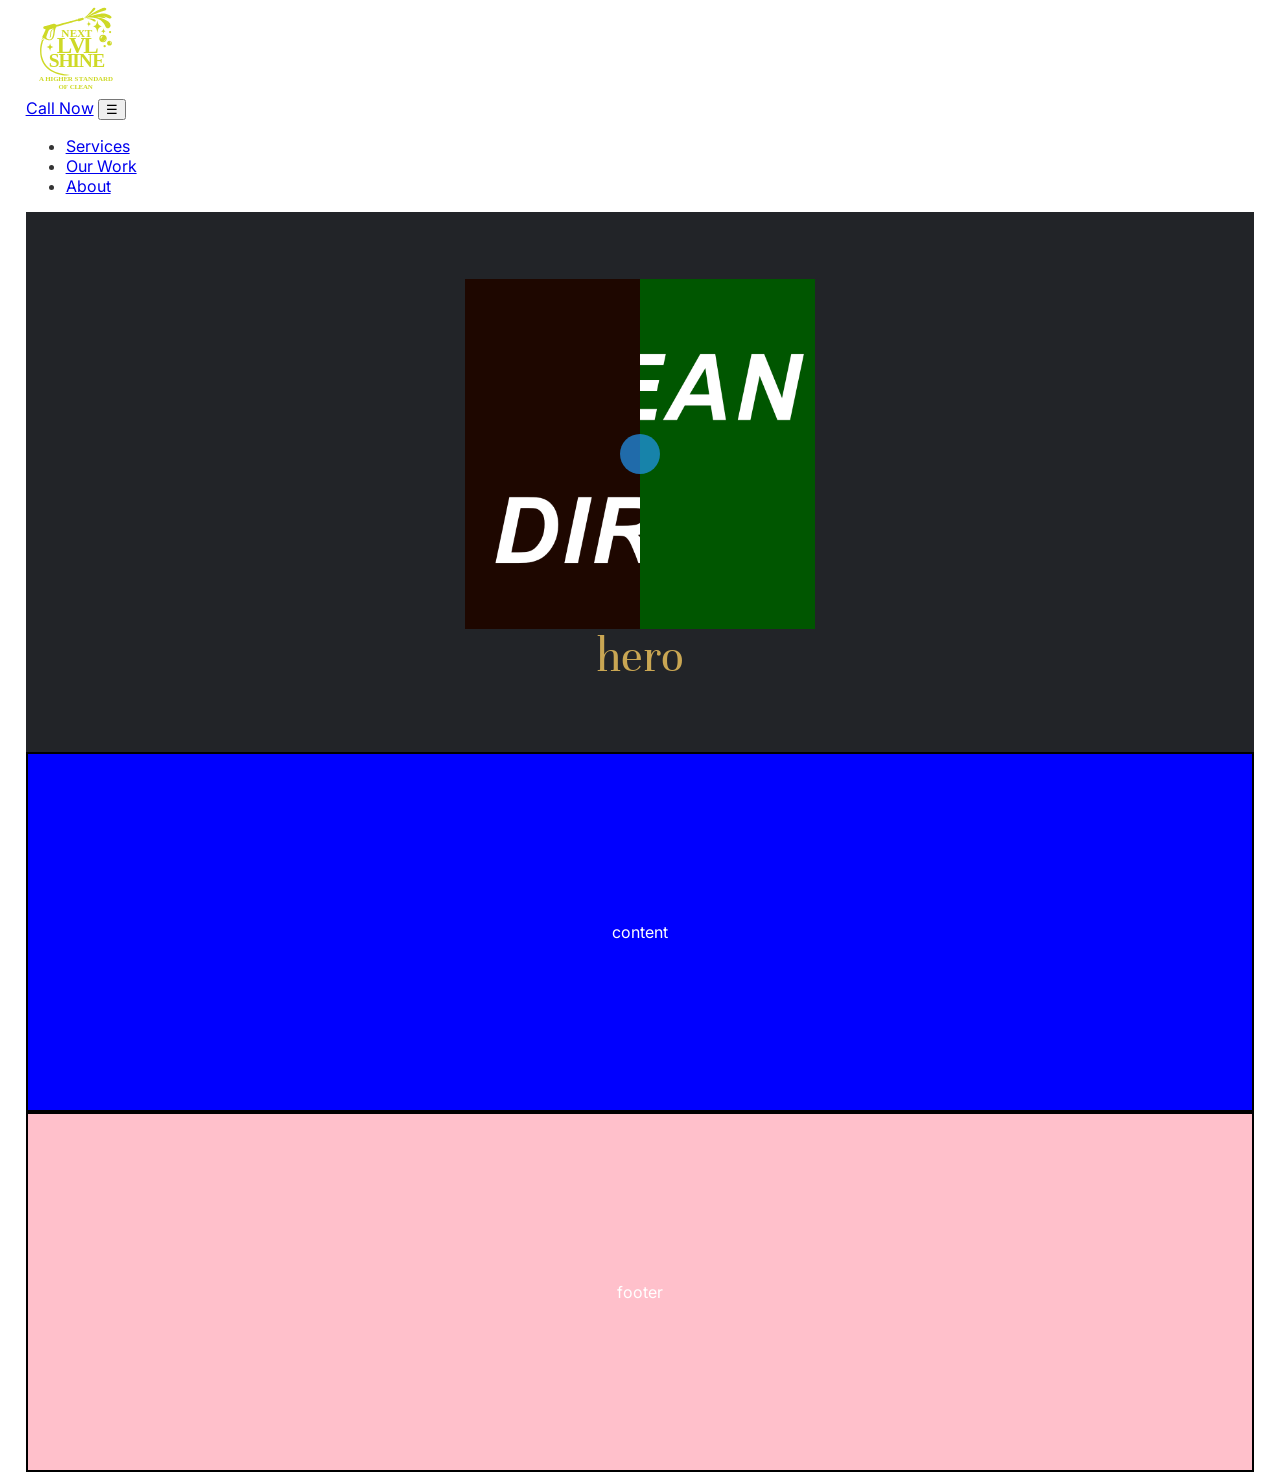
==== pages/index/index.html @ 2344f972 "feat: reorganize project structure by implementing new UI components, page-specific stylesheets, and" ====
<html lang="en">

<head>
    <meta charset="UTF-8">
    <meta name="viewport" content="width=device-width, initial-scale=1.0">
    <title>Home Page</title>
    <link rel="stylesheet" href="./styles.css">
    <link rel="stylesheet" href="../../src/ui/nav/styles.css">
    <link rel="stylesheet" href="../../src/ui/footer/styles.css">
</head>

<body>
    <div id="topbar-container"></div>

    <div class="hero-container">
        <div class="img-comp-container">
            <div class="img-comp-img">
                <img src="../../src/img/clean.png">
            </div>

            <div class="img-comp-img img-comp-overlay">
                <img src="../../src/img/dirty.png">
            </div>
        </div>
        <span class="hero-span">hero</span>
    </div>

    <section>
        <div class="main-content"><span>content</span></div>
    </section>

    <div class="footer"><span>footer</span></div>

    <script src="../../src/ui/nav/navbar.js"></script>
    <script src="./heroComparison.js"></script>

</body>

</html>
---- pages/index/styles.css ----
@import url('https://fonts.googleapis.com/css2?family=Unna:wght@400;700&family=Inter:wght@400;600&display=swap');

/* hero */
.hero-container {
    display: flex;
    align-items: center;
    flex-flow: column nowrap;
    justify-content: center;
    background-color: var(--primaryDark2);
    color: var(--accent);
    width: 100%;
    height: 60vh;
    font-family: var(--font-heading);
    font-size: 3rem;
    text-align: center;
    clear: both;
}

/* content */
.main-content {
    display: flex;
    align-items: center;
    flex-flow: column nowrap;
    border: 2px solid black;
    justify-content: center;
    background-color: blue;
    color: white;
    width: 100%;
    height: 40%;
}

* {
    box-sizing: border-box;
}

.img-comp-container {
    position: relative;
}

.img-comp-img {
    position: absolute;
    width: auto;
    height: auto;
    overflow: hidden;
    top: 0;
    left: 0;
}

.img-comp-img:first-child {
    position: relative;
}

.img-comp-img img {
    display: block;
    vertical-align: middle;
    max-height: 350px;
    width: auto;
}

.img-comp-slider {
    position: absolute;
    z-index: 9;
    cursor: ew-resize;
    /*set the appearance of the slider:*/
    width: 40px;
    height: 40px;
    background-color: #2196F3;
    opacity: 0.7;
    border-radius: 50%;
}
---- src/ui/nav/styles.css ----
@import url('https://fonts.googleapis.com/css2?family=Unna:wght@400;700&family=Inter:wght@400;600&display=swap');

:root {
    /*move colors to ../colors/styles.css*/
    --primaryDark: #4A4C50;
    --primaryDark2: #222428;
    --background: #FFFFFF;
    --accent: #C9A653;
    --accent2: #D4AF37;
    --textColor: #333333;

    --font-heading: 'Unna', serif;
    --font-body: 'Inter', sans-serif;
}

@keyframes zoomInAnimation {
    0% {
        transform: scale(0);
        opacity: 0;
    }

    100% {
        transform: scale(1);
        opacity: 1;
    }
}

@keyframes slideDownAnimation {
    0% {
        transform: translateY(-100px);
        opacity: 0;
    }

    100% {
        transform: translateY(0);
        opacity: 1;
    }
}

body {
    margin: 0% 2%;
    font-family: var(--font-body);
    background-color: var(--background);
    color: var(--textColor);
}


@media (max-width: 600px) {
    body {
        margin: 0%;
        background-color: var(--primaryDark2);
    }

    .site-header {
        top: 0;
        z-index: 100;
        position: sticky;
        background-color: var(--primaryDark2);
        border-bottom: 3px solid var(--accent);
        animation-name: slideDownAnimation;
        animation-duration: 0.75s;
        animation-timing-function: ease;
        animation-iteration-count: 1;
        animation-direction: normal;
        animation-fill-mode: none;
    }

    .main-nav {
        display: flex;
        justify-content: space-between;
        padding: 15px 5%;

    }

    .nav-actions {
        display: flex;
        align-items: center;
        gap: 55px;
    }

    header nav a img {
        /* logo */
    }

    header nav div a {
        /* money button */
    }

    header nav div button {
        /* hamburger */
    }


    /* The Money Button */
    .btn-quote {
        background-color: var(--accent);
        color: var(--primaryDark2);
        font-family: var(--font-body);
        font-weight: 600;
        text-decoration: none;
        padding: 8px 16px;
        border-radius: 7.5%;
        text-transform: uppercase;
        font-size: 1rem;
        width: fit-content;
        text-wrap: nowrap;
        height: 2.5rem;
        align-content: center;
    }


    /* hamburger icon */
    .hamburger-menu {
        background: transparent;
        border: 2px solid;
        color: var(--accent);
        padding: 2% 4%;
        border-radius: 7.5%;
        width: 5rem;
        font-size: 1.8rem;
        cursor: pointer;
    }

    /* Hidden Links Dropdown (Mobile) */
    .nav-links {
        display: none;
        list-style: none;
        margin: 0;
        padding: 0;
        background-color: var(--primaryDark2);
        text-align: center;
    }

    .nav-links li a {
        display: block;
        padding: 15px;
        color: var(--background);
        text-decoration: none;
        font-family: var(--font-body);
        border-top: 1px solid rgba(255, 255, 255, 0.1);
    }

}


.nav-topbar-links {
    margin: 0%;
    border: 2px solid purple;
    padding: 0%;
    width: 100%;
    display: flex;
    align-items: center;
    flex-flow: row;
    justify-content: center;
}

.nav-topbar-links a {
    white-space: nowrap;
    text-decoration: none;
    color: black;
    padding: 1%;
    border: 2px solid brown;
    margin: 2px;
    display: flex;
    font-family: var(--font-heading);
}
---- src/ui/footer/styles.css ----
/* footer */
.footer {
    display: flex;
    align-items: center;
    flex-flow: column nowrap;
    justify-content: center;
    border: 2px solid black;
    background-color: pink;
    color: white;
    width: 100%;
    height: 40%;
}
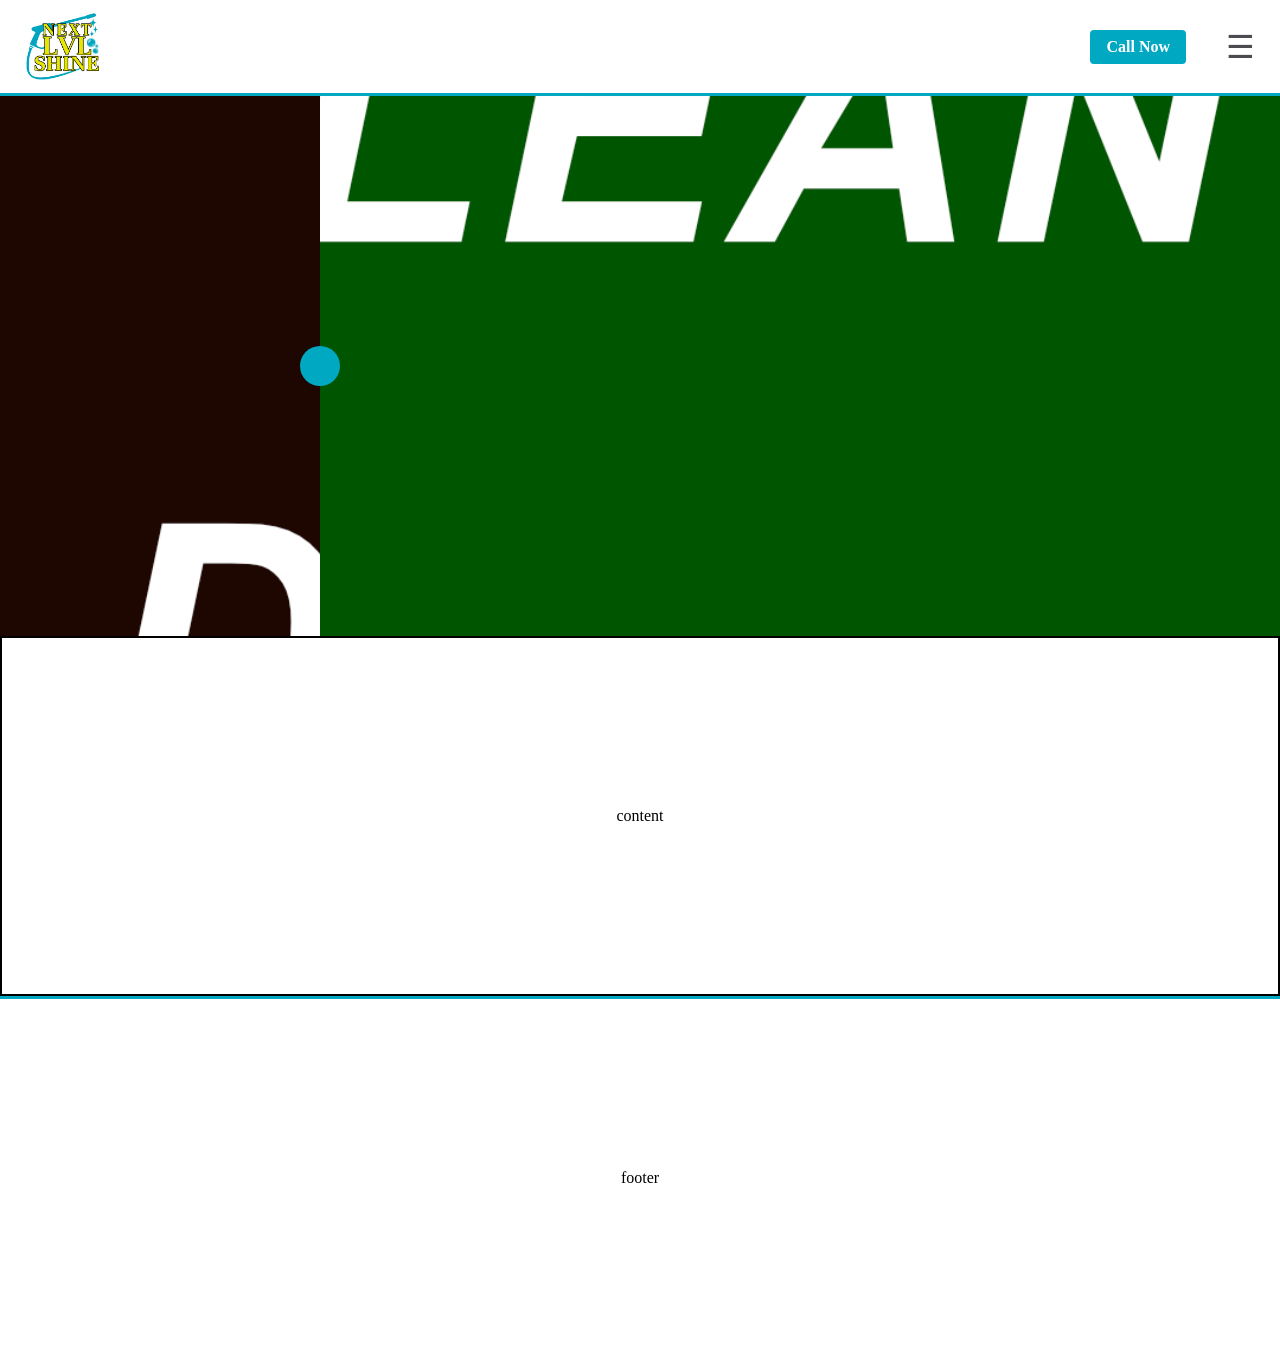
==== commit c55caa4c: "feat: add brand color palette, mobile logo assets, site navigation components, and hero img slider" ====
--- a/pages/index/index.html
+++ b/pages/index/index.html
@@ -22,7 +22,6 @@
                 <img src="../../src/img/dirty.png">
             </div>
         </div>
-        <span class="hero-span">hero</span>
     </div>
 
     <section>
--- a/pages/index/styles.css
+++ b/pages/index/styles.css
@@ -1,4 +1,11 @@
 @import url('https://fonts.googleapis.com/css2?family=Unna:wght@400;700&family=Inter:wght@400;600&display=swap');
+@import url('../../src/ui/colors/styles.css');
+
+body {
+    margin: 0;
+    padding: 0;
+    overflow-x: hidden;
+}
 
 /* hero */
 .hero-container {
@@ -6,7 +13,7 @@
     align-items: center;
     flex-flow: column nowrap;
     justify-content: center;
-    background-color: var(--primaryDark2);
+    background-color: var(--background);
     color: var(--accent);
     width: 100%;
     height: 60vh;
@@ -23,8 +30,7 @@
     flex-flow: column nowrap;
     border: 2px solid black;
     justify-content: center;
-    background-color: blue;
-    color: white;
+    color: black;
     width: 100%;
     height: 40%;
 }
@@ -35,12 +41,15 @@
 
 .img-comp-container {
     position: relative;
+    width: 100%;
+    height: 100%;
+    overflow: hidden;
 }
 
 .img-comp-img {
     position: absolute;
-    width: auto;
-    height: auto;
+    width: 100%;
+    height: 100%;
     overflow: hidden;
     top: 0;
     left: 0;
@@ -52,9 +61,11 @@
 
 .img-comp-img img {
     display: block;
-    vertical-align: middle;
-    max-height: 350px;
-    width: auto;
+    width: 100vw;
+    height: 100%;
+    object-fit: cover;
+    object-position: center;
+
 }
 
 .img-comp-slider {
@@ -64,7 +75,7 @@
     /*set the appearance of the slider:*/
     width: 40px;
     height: 40px;
-    background-color: #2196F3;
-    opacity: 0.7;
+    background-color: var(--accent);
+    opacity: 1;
     border-radius: 50%;
 }
--- a/src/ui/nav/styles.css
+++ b/src/ui/nav/styles.css
@@ -1,166 +1,80 @@
-@import url('https://fonts.googleapis.com/css2?family=Unna:wght@400;700&family=Inter:wght@400;600&display=swap');
+@import url(../colors/styles.css);
 
-:root {
-    /*move colors to ../colors/styles.css*/
-    --primaryDark: #4A4C50;
-    --primaryDark2: #222428;
-    --background: #FFFFFF;
-    --accent: #C9A653;
-    --accent2: #D4AF37;
-    --textColor: #333333;
-
-    --font-heading: 'Unna', serif;
-    --font-body: 'Inter', sans-serif;
+#topbar-container {
+    top: 0;
+    position: sticky;
+    z-index: 9999;
 }
 
-@keyframes zoomInAnimation {
-    0% {
-        transform: scale(0);
-        opacity: 0;
-    }
-
-    100% {
-        transform: scale(1);
-        opacity: 1;
-    }
+.site-header {
+    background-color: var(--background);
+    border-bottom: 3px solid var(--accent);
+    font-family: var(--font-body);
 }
 
-@keyframes slideDownAnimation {
-    0% {
-        transform: translateY(-100px);
-        opacity: 0;
-    }
-
-    100% {
-        transform: translateY(0);
-        opacity: 1;
-    }
+.main-nav {
+    display: flex;
+    justify-content: space-between;
+    align-items: center;
+    padding: 10px 0;
 }
 
-body {
-    margin: 0% 2%;
-    font-family: var(--font-body);
-    background-color: var(--background);
-    color: var(--textColor);
+.main-nav a img {
+    padding-left: 25%;
 }
 
-
-@media (max-width: 600px) {
-    body {
-        margin: 0%;
-        background-color: var(--primaryDark2);
-    }
-
-    .site-header {
-        top: 0;
-        z-index: 100;
-        position: sticky;
-        background-color: var(--primaryDark2);
-        border-bottom: 3px solid var(--accent);
-        animation-name: slideDownAnimation;
-        animation-duration: 0.75s;
-        animation-timing-function: ease;
-        animation-iteration-count: 1;
-        animation-direction: normal;
-        animation-fill-mode: none;
-    }
-
-    .main-nav {
-        display: flex;
-        justify-content: space-between;
-        padding: 15px 5%;
-
-    }
-
-    .nav-actions {
-        display: flex;
-        align-items: center;
-        gap: 55px;
-    }
-
-    header nav a img {
-        /* logo */
-    }
-
-    header nav div a {
-        /* money button */
-    }
-
-    header nav div button {
-        /* hamburger */
-    }
-
-
-    /* The Money Button */
-    .btn-quote {
-        background-color: var(--accent);
-        color: var(--primaryDark2);
-        font-family: var(--font-body);
-        font-weight: 600;
-        text-decoration: none;
-        padding: 8px 16px;
-        border-radius: 7.5%;
-        text-transform: uppercase;
-        font-size: 1rem;
-        width: fit-content;
-        text-wrap: nowrap;
-        height: 2.5rem;
-        align-content: center;
-    }
-
-
-    /* hamburger icon */
-    .hamburger-menu {
-        background: transparent;
-        border: 2px solid;
-        color: var(--accent);
-        padding: 2% 4%;
-        border-radius: 7.5%;
-        width: 5rem;
-        font-size: 1.8rem;
-        cursor: pointer;
-    }
-
-    /* Hidden Links Dropdown (Mobile) */
-    .nav-links {
-        display: none;
-        list-style: none;
-        margin: 0;
-        padding: 0;
-        background-color: var(--primaryDark2);
-        text-align: center;
-    }
-
-    .nav-links li a {
-        display: block;
-        padding: 15px;
-        color: var(--background);
-        text-decoration: none;
-        font-family: var(--font-body);
-        border-top: 1px solid rgba(255, 255, 255, 0.1);
-    }
-
+.nav-actions {
+    display: flex;
+    align-items: center;
+    gap: 15px;
 }
 
-
-.nav-topbar-links {
-    margin: 0%;
-    border: 2px solid purple;
-    padding: 0%;
-    width: 100%;
-    display: flex;
-    align-items: center;
-    flex-flow: row;
-    justify-content: center;
+.btn-quote {
+    background-color: var(--accent);
+    color: var(--background);
+    padding: 8px 16px;
+    border-radius: 4px;
+    text-decoration: none;
+    font-weight: 600;
 }
 
-.nav-topbar-links a {
-    white-space: nowrap;
+.hamburger-menu {
+    background: none;
+    border: none;
+    font-size: 2rem;
+    color: var(--primaryDark);
+    cursor: pointer;
+    padding: 0 25px;
+}
+
+/* Hidden Links Dropdown */
+.nav-links {
+    display: none;
+    /* Hidden by default */
+    list-style: none;
+    padding: 0;
+    margin: 0;
+    background-color: var(--background);
+    text-align: center;
+}
+
+/* JS will add this class when the button is clicked! */
+.nav-links.show-menu {
+    display: block;
+}
+
+.nav-links li a {
+    display: block;
+    padding: 15px;
+    color: var(--primaryDark);
     text-decoration: none;
-    color: black;
-    padding: 1%;
-    border: 2px solid brown;
-    margin: 2px;
-    display: flex;
-    font-family: var(--font-heading);
+    font-size: 1.1rem;
+    border-top: 1px solid #eee;
+    /* Light gray separator */
+}
+
+/* Active Page Indicator */
+.topbar-link-item.active {
+    color: var(--accent);
+    font-weight: bold;
 }
--- a/src/ui/footer/styles.css
+++ b/src/ui/footer/styles.css
@@ -1,12 +1,13 @@
+@import url(../colors/styles.css);
+
 /* footer */
 .footer {
     display: flex;
     align-items: center;
     flex-flow: column nowrap;
     justify-content: center;
-    border: 2px solid black;
-    background-color: pink;
-    color: white;
+    border-top: 3px solid var(--accent);
+    color: --textColor;
     width: 100%;
     height: 40%;
 }
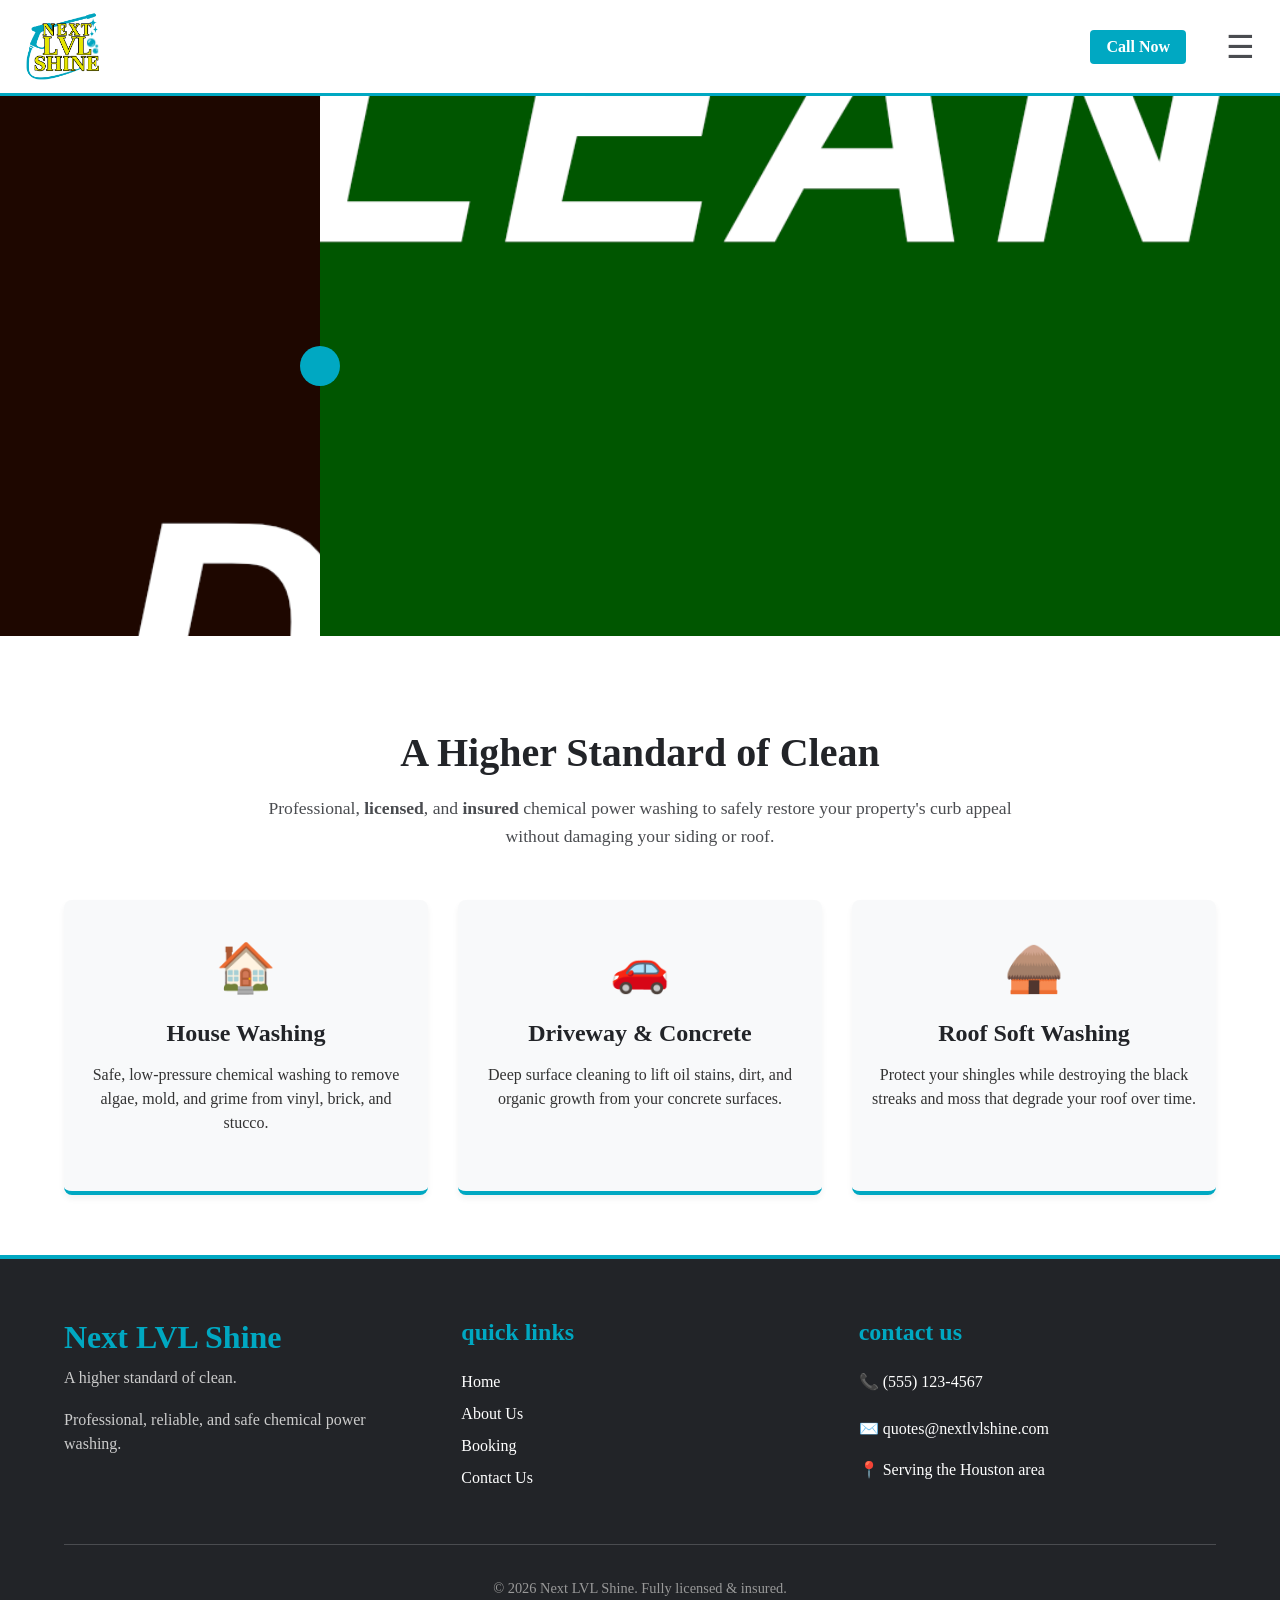
==== commit 67c35bd6: "feat: implement responsive landing page layout, site navigation, and dynamic footer components" ====
--- a/pages/index/index.html
+++ b/pages/index/index.html
@@ -24,14 +24,80 @@
         </div>
     </div>
 
-    <section>
-        <div class="main-content"><span>content</span></div>
+    <section class="main-content" id="services">
+        <div class="trust-header">
+            <h2>A Higher Standard of Clean</h2>
+            <p>Professional, <strong>licensed</strong>, and <strong>insured</strong> chemical power
+                washing to safely restore your property's curb appeal without
+                damaging your siding or roof.</p>
+        </div>
+
+        <div class="services-grid">
+
+            <div class="service-card">
+                <div class="card-icon">🏠</div>
+                <h3>House Washing</h3>
+                <p>Safe, low-pressure chemical washing to remove algae, mold, and grime from vinyl, brick, and stucco.
+                </p>
+            </div>
+
+            <div class="service-card">
+                <div class="card-icon">🚗</div>
+                <h3>Driveway & Concrete</h3>
+                <p>Deep surface cleaning to lift oil stains, dirt, and organic growth from your concrete surfaces.</p>
+            </div>
+
+            <div class="service-card">
+                <div class="card-icon">🛖</div>
+                <h3>Roof Soft Washing</h3>
+                <p>Protect your shingles while destroying the black streaks and moss that degrade your roof over time.
+                </p>
+            </div>
+
+        </div>
     </section>
 
-    <div class="footer"><span>footer</span></div>
+    <footer class="site-footer">
+        <div class="footer-grid">
+
+            <div class="footer-brand">
+                <h2>Next LVL Shine</h2>
+                <p>
+                    A higher standard of clean.
+                </p>
+                <br>
+                <p>
+                    Professional, reliable, and safe chemical power washing.
+                </p>
+            </div>
+
+            <div class="footer-links">
+                <h3>quick links</h3>
+                <ul>
+                    <li><a href="/index.html">Home</a></li>
+                    <li><a href="/about.html">About Us</a></li>
+                    <li><a href="/booking.html">Booking</a></li>
+                    <li><a href="/contact.html">Contact Us</a></li>
+                </ul>
+            </div>
+
+            <div class="footer-contact">
+                <h3>contact us</h3>
+                <p>📞 <a href="tel:+15551234567">(555) 123-4567</a></p>
+                <p>✉️ <a href="mailto:quotes@nextlvlshine.com">quotes@nextlvlshine.com</a></p>
+                <p>📍 Serving the Houston area</p>
+            </div>
+
+        </div>
+
+        <div class="footer-bottom">
+            <p>&copy; <span id="currentYear">2024</span> Next LVL Shine. Fully licensed & insured.</p>
+        </div>
+    </footer>
 
     <script src="../../src/ui/nav/navbar.js"></script>
     <script src="./heroComparison.js"></script>
+    <script src="../../src/ui/footer/footer.js"></script>
 
 </body>
 
--- a/pages/index/styles.css
+++ b/pages/index/styles.css
@@ -21,18 +21,6 @@
     font-size: 3rem;
     text-align: center;
     clear: both;
-}
-
-/* content */
-.main-content {
-    display: flex;
-    align-items: center;
-    flex-flow: column nowrap;
-    border: 2px solid black;
-    justify-content: center;
-    color: black;
-    width: 100%;
-    height: 40%;
 }
 
 * {
@@ -65,7 +53,6 @@
     height: 100%;
     object-fit: cover;
     object-position: center;
-
 }
 
 .img-comp-slider {
@@ -78,4 +65,85 @@
     background-color: var(--accent);
     opacity: 1;
     border-radius: 50%;
+}
+
+/* --- MAIN CONTENT & TRUST HEADER --- */
+.main-content {
+    background-color: var(--background);
+    padding: 60px 5%;
+    /* Generous whitespace to prevent clutter! */
+    font-family: var(--font-body);
+    color: var(--textColor);
+    text-align: center;
+}
+
+.trust-header {
+    max-width: 800px;
+    margin: 0 auto 50px auto;
+}
+
+.trust-header h2 {
+    font-family: var(--font-heading);
+    color: var(--primaryDark2);
+    font-size: 2.5rem;
+    margin-bottom: 15px;
+}
+
+.trust-header p {
+    font-size: 1.1rem;
+    line-height: 1.6;
+    color: var(--primaryDark);
+}
+
+/* --- SERVICES GRID --- */
+.services-grid {
+    display: grid;
+    /* Mobile-first: 1 column */
+    grid-template-columns: 1fr;
+    gap: 30px;
+    max-width: 1200px;
+    margin: 0 auto;
+}
+
+/* The Individual Cards */
+.service-card {
+    background-color: var(--bg-off-white);
+    /* Slightly darker than pure white to stand out */
+    padding: 40px 20px;
+    border-radius: 8px;
+    border-bottom: 4px solid var(--accent);
+    /* Gold accent line anchoring the card */
+    box-shadow: 0 4px 6px rgba(0, 0, 0, 0.05);
+    /* Very soft shadow for depth */
+    transition: transform 0.3s ease;
+}
+
+.service-card:hover {
+    transform: translateY(-5px);
+    /* Smooth floating effect when moused over */
+}
+
+.card-icon {
+    font-size: 3rem;
+    margin-bottom: 20px;
+}
+
+.service-card h3 {
+    font-family: var(--font-heading);
+    color: var(--primaryDark2);
+    font-size: 1.5rem;
+    margin-bottom: 15px;
+}
+
+.service-card p {
+    font-size: 1rem;
+    line-height: 1.5;
+}
+
+/* --- DESKTOP LAYOUT --- */
+@media (min-width: 768px) {
+    .services-grid {
+        /* Switches to 3 columns on tablets and desktops */
+        grid-template-columns: repeat(3, 1fr);
+    }
 }
--- a/src/ui/footer/styles.css
+++ b/src/ui/footer/styles.css
@@ -10,4 +10,93 @@
     color: --textColor;
     width: 100%;
     height: 40%;
+}
+
+/* main footer wrapper */
+.site-footer {
+    background-color: var(--primaryDark2);
+    color: var(--background);
+    /* white text for contrast */
+    font-family: var(--font-body);
+    padding: 60px 5% 20px;
+    border-top: 4px solid var(--accent);
+    /* gold line to anchor the bottom */
+}
+
+/* mobile-first grid layout */
+.footer-grid {
+    display: grid;
+    grid-template-columns: 1fr;
+    gap: 40px;
+    max-width: 1200px;
+    margin: 0 auto;
+}
+
+/* desktop grid layout */
+@media (min-width: 768px) {
+    .footer-grid {
+        grid-template-columns: repeat(3, 1fr);
+        /* creates 3 equal columns */
+    }
+}
+
+/* brand section styles */
+.footer-brand h2 {
+    font-family: var(--font-heading);
+    color: var(--accent);
+    font-size: 2rem;
+    margin: 0 0 10px 0;
+}
+
+.footer-brand p {
+    margin: 0;
+    line-height: 1.5;
+    color: #cccccc;
+    /* slightly muted white */
+}
+
+/* headings for links and contact */
+.footer-links h3,
+.footer-contact h3 {
+    font-family: var(--font-heading);
+    color: var(--accent);
+    font-size: 1.5rem;
+    margin: 0 0 20px 0;
+}
+
+/* remove bullet points from list */
+.footer-links ul {
+    list-style: none;
+    padding: 0;
+    margin: 0;
+}
+
+/* link styling */
+.footer-links a,
+.footer-contact a {
+    color: var(--background);
+    text-decoration: none;
+    line-height: 2;
+    transition: color 0.3s ease;
+    /* smooth color change on hover */
+}
+
+/* hover effects for links */
+.footer-links a:hover,
+.footer-contact a:hover {
+    color: var(--accent);
+}
+
+.footer-contact p {
+    margin: 0 0 15px 0;
+}
+
+/* bottom copyright section */
+.footer-bottom {
+    text-align: center;
+    margin-top: 50px;
+    padding-top: 20px;
+    border-top: 1px solid var(--primaryDark);
+    font-size: 0.9rem;
+    color: #999999;
 }
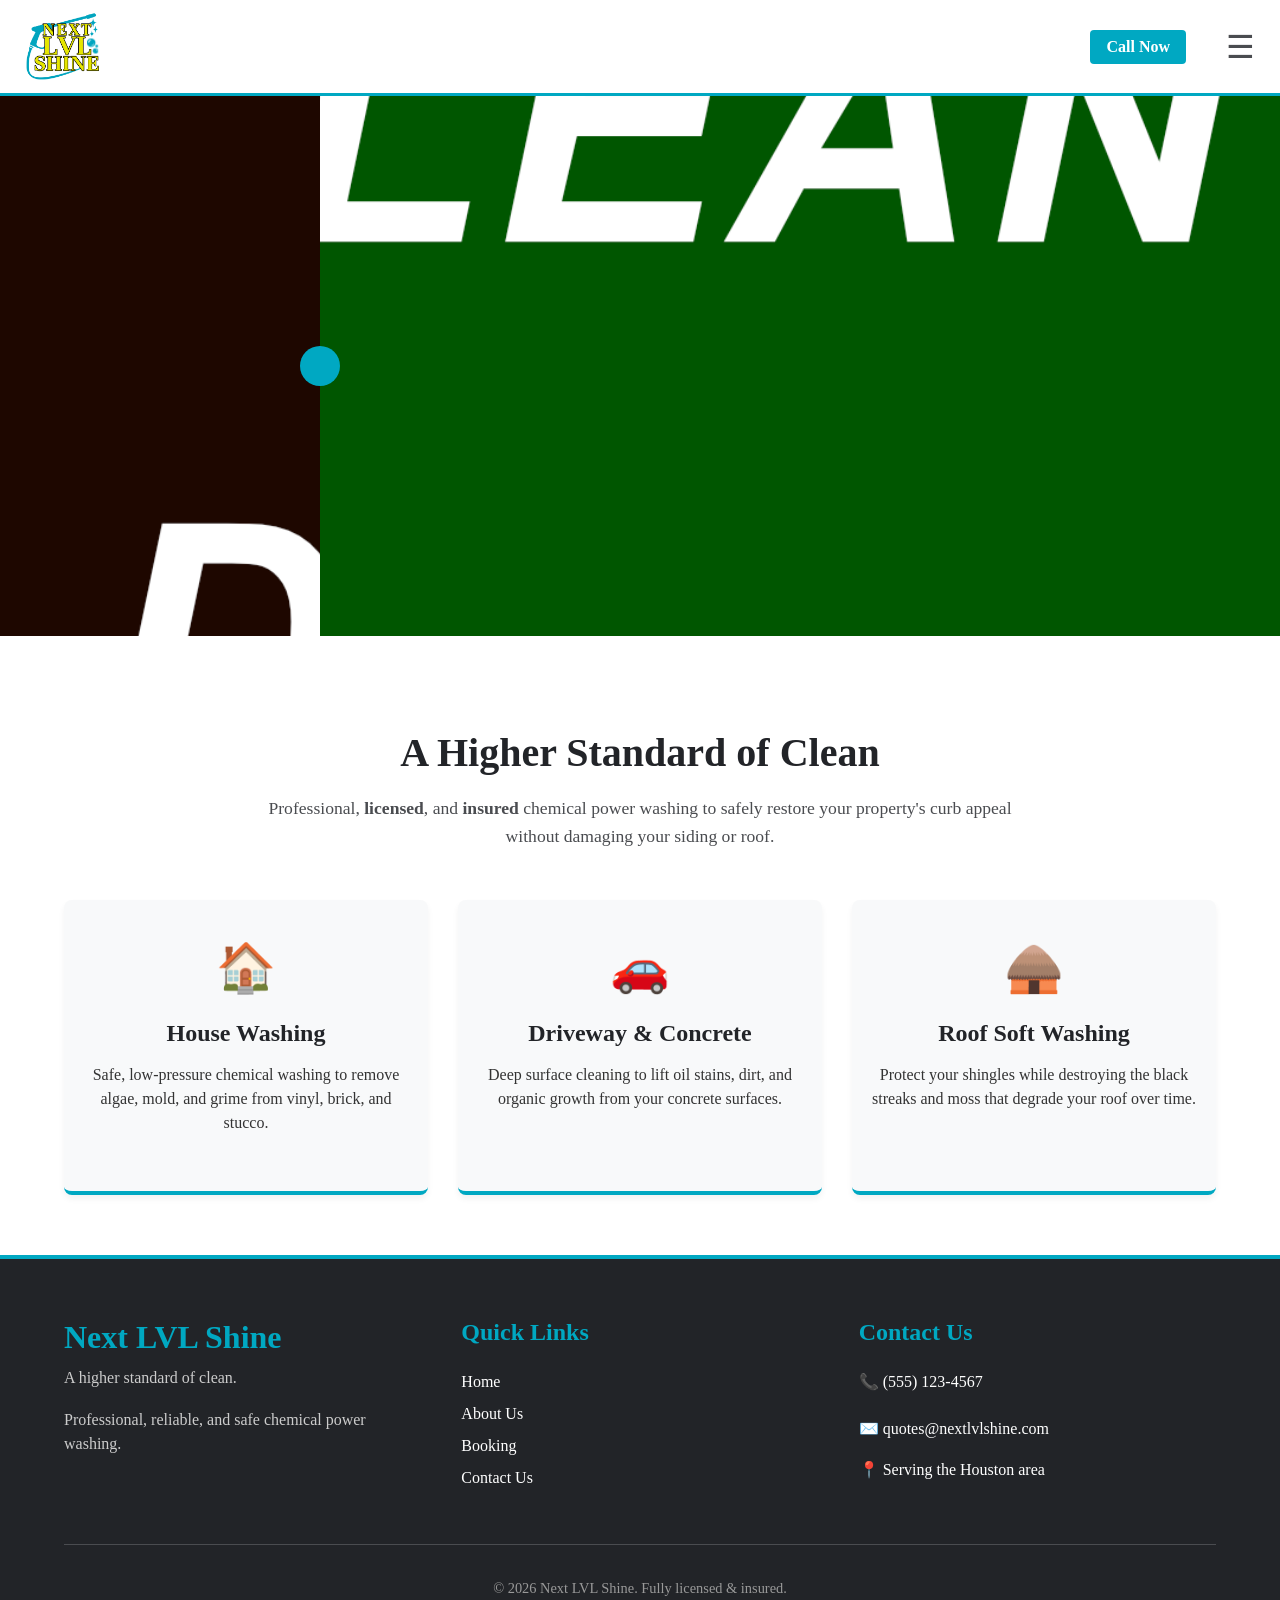
==== commit 96ee1641: "feat: add contact and about pages with dynamic site configuration and footer layout" ====
--- a/pages/index/index.html
+++ b/pages/index/index.html
@@ -57,44 +57,9 @@
         </div>
     </section>
 
-    <footer class="site-footer">
-        <div class="footer-grid">
+    <div id="footer-container"></div>
 
-            <div class="footer-brand">
-                <h2>Next LVL Shine</h2>
-                <p>
-                    A higher standard of clean.
-                </p>
-                <br>
-                <p>
-                    Professional, reliable, and safe chemical power washing.
-                </p>
-            </div>
-
-            <div class="footer-links">
-                <h3>quick links</h3>
-                <ul>
-                    <li><a href="/index.html">Home</a></li>
-                    <li><a href="/about.html">About Us</a></li>
-                    <li><a href="/booking.html">Booking</a></li>
-                    <li><a href="/contact.html">Contact Us</a></li>
-                </ul>
-            </div>
-
-            <div class="footer-contact">
-                <h3>contact us</h3>
-                <p>📞 <a href="tel:+15551234567">(555) 123-4567</a></p>
-                <p>✉️ <a href="mailto:quotes@nextlvlshine.com">quotes@nextlvlshine.com</a></p>
-                <p>📍 Serving the Houston area</p>
-            </div>
-
-        </div>
-
-        <div class="footer-bottom">
-            <p>&copy; <span id="currentYear">2024</span> Next LVL Shine. Fully licensed & insured.</p>
-        </div>
-    </footer>
-
+    <script src="../../src/data/config.js"></script>
     <script src="../../src/ui/nav/navbar.js"></script>
     <script src="./heroComparison.js"></script>
     <script src="../../src/ui/footer/footer.js"></script>
--- a/src/ui/footer/styles.css
+++ b/src/ui/footer/styles.css
@@ -20,7 +20,6 @@
     font-family: var(--font-body);
     padding: 60px 5% 20px;
     border-top: 4px solid var(--accent);
-    /* gold line to anchor the bottom */
 }
 
 /* mobile-first grid layout */
